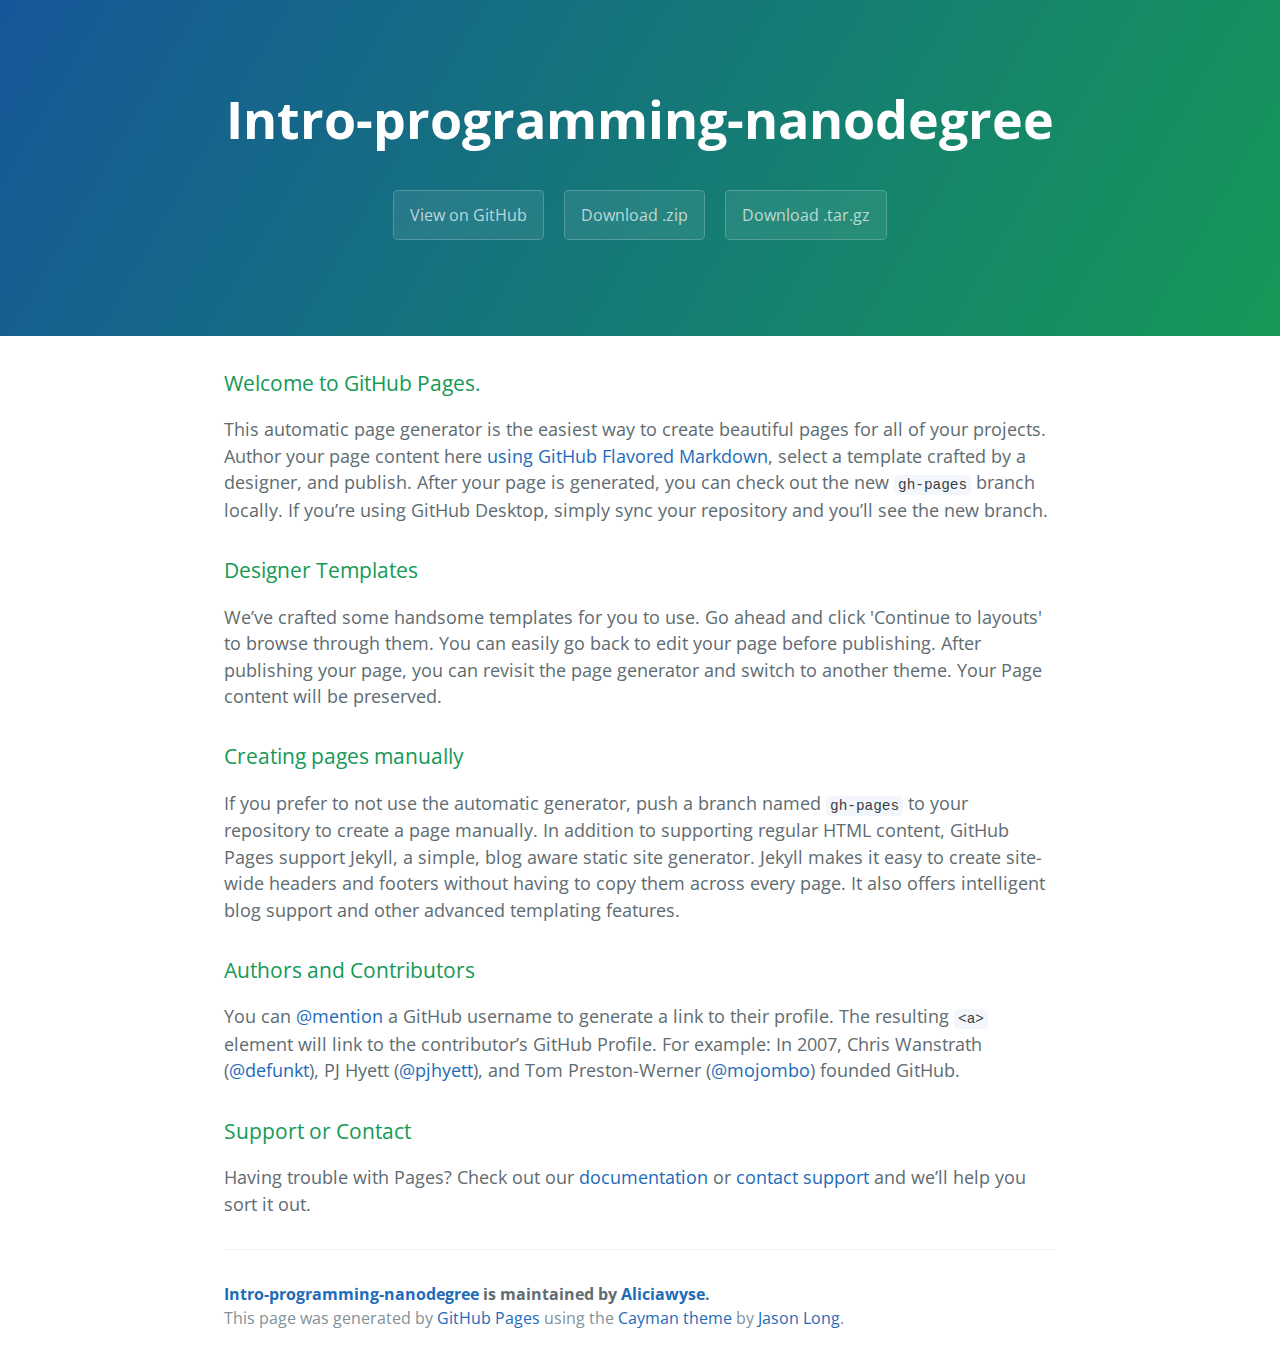
==== index.html @ da397096 "Create gh-pages branch via GitHub" ====
<!DOCTYPE html>
<html lang="en-us">
  <head>
    <meta charset="UTF-8">
    <title>Intro-programming-nanodegree by Aliciawyse</title>
    <meta name="viewport" content="width=device-width, initial-scale=1">
    <link rel="stylesheet" type="text/css" href="stylesheets/normalize.css" media="screen">
    <link href='https://fonts.googleapis.com/css?family=Open+Sans:400,700' rel='stylesheet' type='text/css'>
    <link rel="stylesheet" type="text/css" href="stylesheets/stylesheet.css" media="screen">
    <link rel="stylesheet" type="text/css" href="stylesheets/github-light.css" media="screen">
  </head>
  <body>
    <section class="page-header">
      <h1 class="project-name">Intro-programming-nanodegree</h1>
      <h2 class="project-tagline"></h2>
      <a href="https://github.com/Aliciawyse/intro-programming-nanodegree" class="btn">View on GitHub</a>
      <a href="https://github.com/Aliciawyse/intro-programming-nanodegree/zipball/master" class="btn">Download .zip</a>
      <a href="https://github.com/Aliciawyse/intro-programming-nanodegree/tarball/master" class="btn">Download .tar.gz</a>
    </section>

    <section class="main-content">
      <h3>
<a id="welcome-to-github-pages" class="anchor" href="#welcome-to-github-pages" aria-hidden="true"><span aria-hidden="true" class="octicon octicon-link"></span></a>Welcome to GitHub Pages.</h3>

<p>This automatic page generator is the easiest way to create beautiful pages for all of your projects. Author your page content here <a href="https://guides.github.com/features/mastering-markdown/">using GitHub Flavored Markdown</a>, select a template crafted by a designer, and publish. After your page is generated, you can check out the new <code>gh-pages</code> branch locally. If you’re using GitHub Desktop, simply sync your repository and you’ll see the new branch.</p>

<h3>
<a id="designer-templates" class="anchor" href="#designer-templates" aria-hidden="true"><span aria-hidden="true" class="octicon octicon-link"></span></a>Designer Templates</h3>

<p>We’ve crafted some handsome templates for you to use. Go ahead and click 'Continue to layouts' to browse through them. You can easily go back to edit your page before publishing. After publishing your page, you can revisit the page generator and switch to another theme. Your Page content will be preserved.</p>

<h3>
<a id="creating-pages-manually" class="anchor" href="#creating-pages-manually" aria-hidden="true"><span aria-hidden="true" class="octicon octicon-link"></span></a>Creating pages manually</h3>

<p>If you prefer to not use the automatic generator, push a branch named <code>gh-pages</code> to your repository to create a page manually. In addition to supporting regular HTML content, GitHub Pages support Jekyll, a simple, blog aware static site generator. Jekyll makes it easy to create site-wide headers and footers without having to copy them across every page. It also offers intelligent blog support and other advanced templating features.</p>

<h3>
<a id="authors-and-contributors" class="anchor" href="#authors-and-contributors" aria-hidden="true"><span aria-hidden="true" class="octicon octicon-link"></span></a>Authors and Contributors</h3>

<p>You can <a href="https://help.github.com/articles/basic-writing-and-formatting-syntax/#mentioning-users-and-teams" class="user-mention">@mention</a> a GitHub username to generate a link to their profile. The resulting <code>&lt;a&gt;</code> element will link to the contributor’s GitHub Profile. For example: In 2007, Chris Wanstrath (<a href="https://github.com/defunkt" class="user-mention">@defunkt</a>), PJ Hyett (<a href="https://github.com/pjhyett" class="user-mention">@pjhyett</a>), and Tom Preston-Werner (<a href="https://github.com/mojombo" class="user-mention">@mojombo</a>) founded GitHub.</p>

<h3>
<a id="support-or-contact" class="anchor" href="#support-or-contact" aria-hidden="true"><span aria-hidden="true" class="octicon octicon-link"></span></a>Support or Contact</h3>

<p>Having trouble with Pages? Check out our <a href="https://help.github.com/pages">documentation</a> or <a href="https://github.com/contact">contact support</a> and we’ll help you sort it out.</p>

      <footer class="site-footer">
        <span class="site-footer-owner"><a href="https://github.com/Aliciawyse/intro-programming-nanodegree">Intro-programming-nanodegree</a> is maintained by <a href="https://github.com/Aliciawyse">Aliciawyse</a>.</span>

        <span class="site-footer-credits">This page was generated by <a href="https://pages.github.com">GitHub Pages</a> using the <a href="https://github.com/jasonlong/cayman-theme">Cayman theme</a> by <a href="https://twitter.com/jasonlong">Jason Long</a>.</span>
      </footer>

    </section>

  
  </body>
</html>
---- stylesheets/stylesheet.css ----
* {
  box-sizing: border-box; }

body {
  padding: 0;
  margin: 0;
  font-family: "Open Sans", "Helvetica Neue", Helvetica, Arial, sans-serif;
  font-size: 16px;
  line-height: 1.5;
  color: #606c71; }

a {
  color: #1e6bb8;
  text-decoration: none; }
  a:hover {
    text-decoration: underline; }

.btn {
  display: inline-block;
  margin-bottom: 1rem;
  color: rgba(255, 255, 255, 0.7);
  background-color: rgba(255, 255, 255, 0.08);
  border-color: rgba(255, 255, 255, 0.2);
  border-style: solid;
  border-width: 1px;
  border-radius: 0.3rem;
  transition: color 0.2s, background-color 0.2s, border-color 0.2s; }
  .btn + .btn {
    margin-left: 1rem; }

.btn:hover {
  color: rgba(255, 255, 255, 0.8);
  text-decoration: none;
  background-color: rgba(255, 255, 255, 0.2);
  border-color: rgba(255, 255, 255, 0.3); }

@media screen and (min-width: 64em) {
  .btn {
    padding: 0.75rem 1rem; } }

@media screen and (min-width: 42em) and (max-width: 64em) {
  .btn {
    padding: 0.6rem 0.9rem;
    font-size: 0.9rem; } }

@media screen and (max-width: 42em) {
  .btn {
    display: block;
    width: 100%;
    padding: 0.75rem;
    font-size: 0.9rem; }
    .btn + .btn {
      margin-top: 1rem;
      margin-left: 0; } }

.page-header {
  color: #fff;
  text-align: center;
  background-color: #159957;
  background-image: linear-gradient(120deg, #155799, #159957); }

@media screen and (min-width: 64em) {
  .page-header {
    padding: 5rem 6rem; } }

@media screen and (min-width: 42em) and (max-width: 64em) {
  .page-header {
    padding: 3rem 4rem; } }

@media screen and (max-width: 42em) {
  .page-header {
    padding: 2rem 1rem; } }

.project-name {
  margin-top: 0;
  margin-bottom: 0.1rem; }

@media screen and (min-width: 64em) {
  .project-name {
    font-size: 3.25rem; } }

@media screen and (min-width: 42em) and (max-width: 64em) {
  .project-name {
    font-size: 2.25rem; } }

@media screen and (max-width: 42em) {
  .project-name {
    font-size: 1.75rem; } }

.project-tagline {
  margin-bottom: 2rem;
  font-weight: normal;
  opacity: 0.7; }

@media screen and (min-width: 64em) {
  .project-tagline {
    font-size: 1.25rem; } }

@media screen and (min-width: 42em) and (max-width: 64em) {
  .project-tagline {
    font-size: 1.15rem; } }

@media screen and (max-width: 42em) {
  .project-tagline {
    font-size: 1rem; } }

.main-content :first-child {
  margin-top: 0; }
.main-content img {
  max-width: 100%; }
.main-content h1, .main-content h2, .main-content h3, .main-content h4, .main-content h5, .main-content h6 {
  margin-top: 2rem;
  margin-bottom: 1rem;
  font-weight: normal;
  color: #159957; }
.main-content p {
  margin-bottom: 1em; }
.main-content code {
  padding: 2px 4px;
  font-family: Consolas, "Liberation Mono", Menlo, Courier, monospace;
  font-size: 0.9rem;
  color: #383e41;
  background-color: #f3f6fa;
  border-radius: 0.3rem; }
.main-content pre {
  padding: 0.8rem;
  margin-top: 0;
  margin-bottom: 1rem;
  font: 1rem Consolas, "Liberation Mono", Menlo, Courier, monospace;
  color: #567482;
  word-wrap: normal;
  background-color: #f3f6fa;
  border: solid 1px #dce6f0;
  border-radius: 0.3rem; }
  .main-content pre > code {
    padding: 0;
    margin: 0;
    font-size: 0.9rem;
    color: #567482;
    word-break: normal;
    white-space: pre;
    background: transparent;
    border: 0; }
.main-content .highlight {
  margin-bottom: 1rem; }
  .main-content .highlight pre {
    margin-bottom: 0;
    word-break: normal; }
.main-content .highlight pre, .main-content pre {
  padding: 0.8rem;
  overflow: auto;
  font-size: 0.9rem;
  line-height: 1.45;
  border-radius: 0.3rem; }
.main-content pre code, .main-content pre tt {
  display: inline;
  max-width: initial;
  padding: 0;
  margin: 0;
  overflow: initial;
  line-height: inherit;
  word-wrap: normal;
  background-color: transparent;
  border: 0; }
  .main-content pre code:before, .main-content pre code:after, .main-content pre tt:before, .main-content pre tt:after {
    content: normal; }
.main-content ul, .main-content ol {
  margin-top: 0; }
.main-content blockquote {
  padding: 0 1rem;
  margin-left: 0;
  color: #819198;
  border-left: 0.3rem solid #dce6f0; }
  .main-content blockquote > :first-child {
    margin-top: 0; }
  .main-content blockquote > :last-child {
    margin-bottom: 0; }
.main-content table {
  display: block;
  width: 100%;
  overflow: auto;
  word-break: normal;
  word-break: keep-all; }
  .main-content table th {
    font-weight: bold; }
  .main-content table th, .main-content table td {
    padding: 0.5rem 1rem;
    border: 1px solid #e9ebec; }
.main-content dl {
  padding: 0; }
  .main-content dl dt {
    padding: 0;
    margin-top: 1rem;
    font-size: 1rem;
    font-weight: bold; }
  .main-content dl dd {
    padding: 0;
    margin-bottom: 1rem; }
.main-content hr {
  height: 2px;
  padding: 0;
  margin: 1rem 0;
  background-color: #eff0f1;
  border: 0; }

@media screen and (min-width: 64em) {
  .main-content {
    max-width: 64rem;
    padding: 2rem 6rem;
    margin: 0 auto;
    font-size: 1.1rem; } }

@media screen and (min-width: 42em) and (max-width: 64em) {
  .main-content {
    padding: 2rem 4rem;
    font-size: 1.1rem; } }

@media screen and (max-width: 42em) {
  .main-content {
    padding: 2rem 1rem;
    font-size: 1rem; } }

.site-footer {
  padding-top: 2rem;
  margin-top: 2rem;
  border-top: solid 1px #eff0f1; }

.site-footer-owner {
  display: block;
  font-weight: bold; }

.site-footer-credits {
  color: #819198; }

@media screen and (min-width: 64em) {
  .site-footer {
    font-size: 1rem; } }

@media screen and (min-width: 42em) and (max-width: 64em) {
  .site-footer {
    font-size: 1rem; } }

@media screen and (max-width: 42em) {
  .site-footer {
    font-size: 0.9rem; } }
---- stylesheets/github-light.css ----
/*
The MIT License (MIT)

Copyright (c) 2015 GitHub, Inc.

Permission is hereby granted, free of charge, to any person obtaining a copy
of this software and associated documentation files (the "Software"), to deal
in the Software without restriction, including without limitation the rights
to use, copy, modify, merge, publish, distribute, sublicense, and/or sell
copies of the Software, and to permit persons to whom the Software is
furnished to do so, subject to the following conditions:

The above copyright notice and this permission notice shall be included in all
copies or substantial portions of the Software.

THE SOFTWARE IS PROVIDED "AS IS", WITHOUT WARRANTY OF ANY KIND, EXPRESS OR
IMPLIED, INCLUDING BUT NOT LIMITED TO THE WARRANTIES OF MERCHANTABILITY,
FITNESS FOR A PARTICULAR PURPOSE AND NONINFRINGEMENT. IN NO EVENT SHALL THE
AUTHORS OR COPYRIGHT HOLDERS BE LIABLE FOR ANY CLAIM, DAMAGES OR OTHER
LIABILITY, WHETHER IN AN ACTION OF CONTRACT, TORT OR OTHERWISE, ARISING FROM,
OUT OF OR IN CONNECTION WITH THE SOFTWARE OR THE USE OR OTHER DEALINGS IN THE
SOFTWARE.

*/

.pl-c /* comment */ {
  color: #969896;
}

.pl-c1      /* constant, markup.raw, meta.diff.header, meta.module-reference, meta.property-name, support, support.constant, support.variable, variable.other.constant */,
.pl-s .pl-v /* string variable */ {
  color: #0086b3;
}

.pl-e  /* entity */,
.pl-en /* entity.name */ {
  color: #795da3;
}

.pl-s .pl-s1 /* string source */,
.pl-smi      /* storage.modifier.import, storage.modifier.package, storage.type.java, variable.other, variable.parameter.function */ {
  color: #333;
}

.pl-ent /* entity.name.tag */ {
  color: #63a35c;
}

.pl-k /* keyword, storage, storage.type */ {
  color: #a71d5d;
}

.pl-pds              /* punctuation.definition.string, string.regexp.character-class */,
.pl-s                /* string */,
.pl-s .pl-pse .pl-s1 /* string punctuation.section.embedded source */,
.pl-sr               /* string.regexp */,
.pl-sr .pl-cce       /* string.regexp constant.character.escape */,
.pl-sr .pl-sra       /* string.regexp string.regexp.arbitrary-repitition */,
.pl-sr .pl-sre       /* string.regexp source.ruby.embedded */ {
  color: #183691;
}

.pl-v /* variable */ {
  color: #ed6a43;
}

.pl-id /* invalid.deprecated */ {
  color: #b52a1d;
}

.pl-ii /* invalid.illegal */ {
  background-color: #b52a1d;
  color: #f8f8f8;
}

.pl-sr .pl-cce /* string.regexp constant.character.escape */ {
  color: #63a35c;
  font-weight: bold;
}

.pl-ml /* markup.list */ {
  color: #693a17;
}

.pl-mh        /* markup.heading */,
.pl-mh .pl-en /* markup.heading entity.name */,
.pl-ms        /* meta.separator */ {
  color: #1d3e81;
  font-weight: bold;
}

.pl-mq /* markup.quote */ {
  color: #008080;
}

.pl-mi /* markup.italic */ {
  color: #333;
  font-style: italic;
}

.pl-mb /* markup.bold */ {
  color: #333;
  font-weight: bold;
}

.pl-md /* markup.deleted, meta.diff.header.from-file */ {
  background-color: #ffecec;
  color: #bd2c00;
}

.pl-mi1 /* markup.inserted, meta.diff.header.to-file */ {
  background-color: #eaffea;
  color: #55a532;
}

.pl-mdr /* meta.diff.range */ {
  color: #795da3;
  font-weight: bold;
}

.pl-mo /* meta.output */ {
  color: #1d3e81;
}
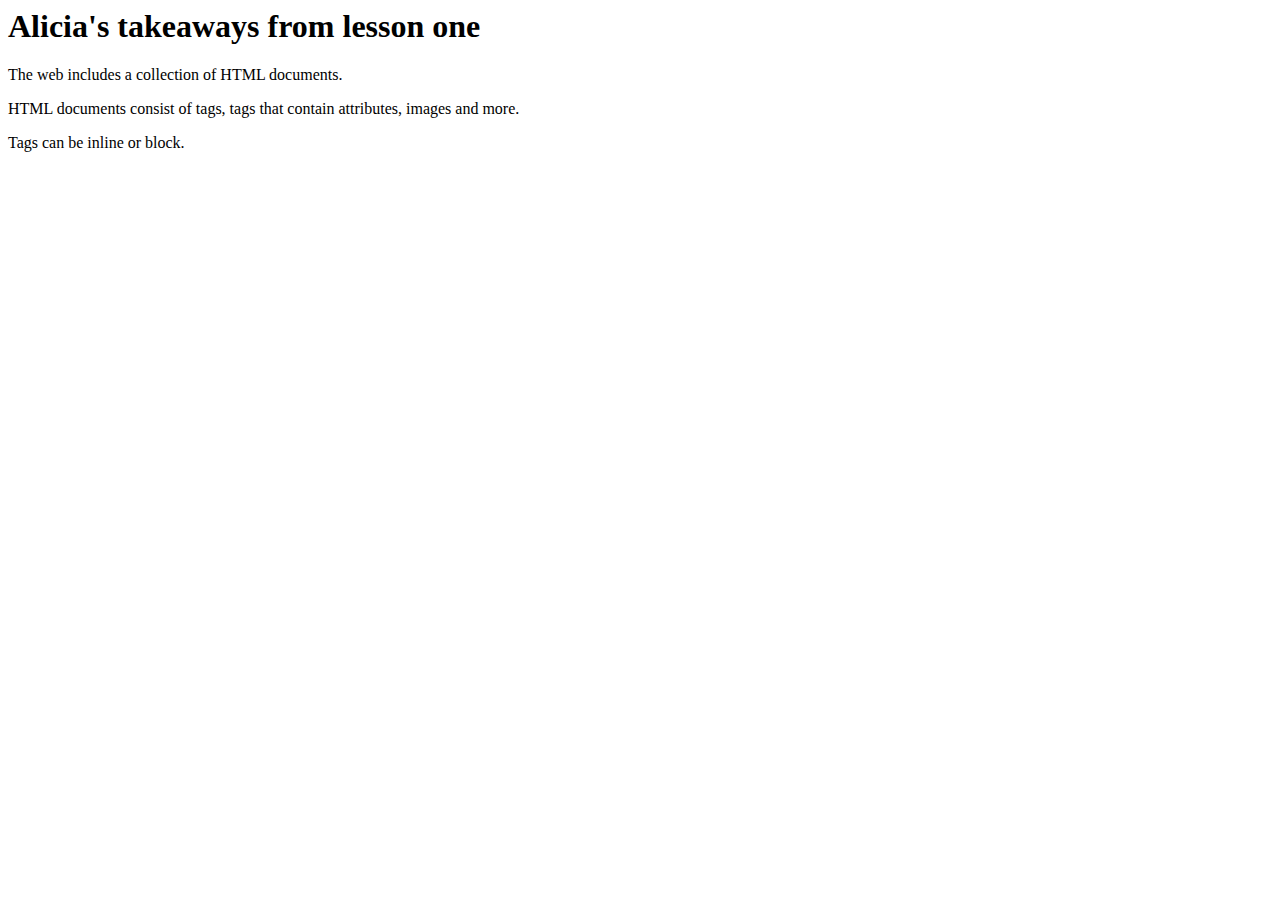
==== commit 2fd08344: "Update index.html" ====
--- a/index.html
+++ b/index.html
@@ -1,57 +1,14 @@
-<!DOCTYPE html>
-<html lang="en-us">
-  <head>
-    <meta charset="UTF-8">
-    <title>Intro-programming-nanodegree by Aliciawyse</title>
-    <meta name="viewport" content="width=device-width, initial-scale=1">
-    <link rel="stylesheet" type="text/css" href="stylesheets/normalize.css" media="screen">
-    <link href='https://fonts.googleapis.com/css?family=Open+Sans:400,700' rel='stylesheet' type='text/css'>
-    <link rel="stylesheet" type="text/css" href="stylesheets/stylesheet.css" media="screen">
-    <link rel="stylesheet" type="text/css" href="stylesheets/github-light.css" media="screen">
-  </head>
-  <body>
-    <section class="page-header">
-      <h1 class="project-name">Intro-programming-nanodegree</h1>
-      <h2 class="project-tagline"></h2>
-      <a href="https://github.com/Aliciawyse/intro-programming-nanodegree" class="btn">View on GitHub</a>
-      <a href="https://github.com/Aliciawyse/intro-programming-nanodegree/zipball/master" class="btn">Download .zip</a>
-      <a href="https://github.com/Aliciawyse/intro-programming-nanodegree/tarball/master" class="btn">Download .tar.gz</a>
-    </section>
+<doctype! html>
+<html>
+<head>
+<title>Lesson One</title>
+<body>
+<h1>Alicia's takeaways from lesson one</h1>
 
-    <section class="main-content">
-      <h3>
-<a id="welcome-to-github-pages" class="anchor" href="#welcome-to-github-pages" aria-hidden="true"><span aria-hidden="true" class="octicon octicon-link"></span></a>Welcome to GitHub Pages.</h3>
+	<p>The web includes a collection of HTML documents.</p>
+	<p>HTML documents consist of tags, tags that contain attributes, images and more.</p>
+	<p>Tags can be inline or block.</p>
 
-<p>This automatic page generator is the easiest way to create beautiful pages for all of your projects. Author your page content here <a href="https://guides.github.com/features/mastering-markdown/">using GitHub Flavored Markdown</a>, select a template crafted by a designer, and publish. After your page is generated, you can check out the new <code>gh-pages</code> branch locally. If you’re using GitHub Desktop, simply sync your repository and you’ll see the new branch.</p>
-
-<h3>
-<a id="designer-templates" class="anchor" href="#designer-templates" aria-hidden="true"><span aria-hidden="true" class="octicon octicon-link"></span></a>Designer Templates</h3>
-
-<p>We’ve crafted some handsome templates for you to use. Go ahead and click 'Continue to layouts' to browse through them. You can easily go back to edit your page before publishing. After publishing your page, you can revisit the page generator and switch to another theme. Your Page content will be preserved.</p>
-
-<h3>
-<a id="creating-pages-manually" class="anchor" href="#creating-pages-manually" aria-hidden="true"><span aria-hidden="true" class="octicon octicon-link"></span></a>Creating pages manually</h3>
-
-<p>If you prefer to not use the automatic generator, push a branch named <code>gh-pages</code> to your repository to create a page manually. In addition to supporting regular HTML content, GitHub Pages support Jekyll, a simple, blog aware static site generator. Jekyll makes it easy to create site-wide headers and footers without having to copy them across every page. It also offers intelligent blog support and other advanced templating features.</p>
-
-<h3>
-<a id="authors-and-contributors" class="anchor" href="#authors-and-contributors" aria-hidden="true"><span aria-hidden="true" class="octicon octicon-link"></span></a>Authors and Contributors</h3>
-
-<p>You can <a href="https://help.github.com/articles/basic-writing-and-formatting-syntax/#mentioning-users-and-teams" class="user-mention">@mention</a> a GitHub username to generate a link to their profile. The resulting <code>&lt;a&gt;</code> element will link to the contributor’s GitHub Profile. For example: In 2007, Chris Wanstrath (<a href="https://github.com/defunkt" class="user-mention">@defunkt</a>), PJ Hyett (<a href="https://github.com/pjhyett" class="user-mention">@pjhyett</a>), and Tom Preston-Werner (<a href="https://github.com/mojombo" class="user-mention">@mojombo</a>) founded GitHub.</p>
-
-<h3>
-<a id="support-or-contact" class="anchor" href="#support-or-contact" aria-hidden="true"><span aria-hidden="true" class="octicon octicon-link"></span></a>Support or Contact</h3>
-
-<p>Having trouble with Pages? Check out our <a href="https://help.github.com/pages">documentation</a> or <a href="https://github.com/contact">contact support</a> and we’ll help you sort it out.</p>
-
-      <footer class="site-footer">
-        <span class="site-footer-owner"><a href="https://github.com/Aliciawyse/intro-programming-nanodegree">Intro-programming-nanodegree</a> is maintained by <a href="https://github.com/Aliciawyse">Aliciawyse</a>.</span>
-
-        <span class="site-footer-credits">This page was generated by <a href="https://pages.github.com">GitHub Pages</a> using the <a href="https://github.com/jasonlong/cayman-theme">Cayman theme</a> by <a href="https://twitter.com/jasonlong">Jason Long</a>.</span>
-      </footer>
-
-    </section>
-
-  
-  </body>
+</body>
+</head>
 </html>
